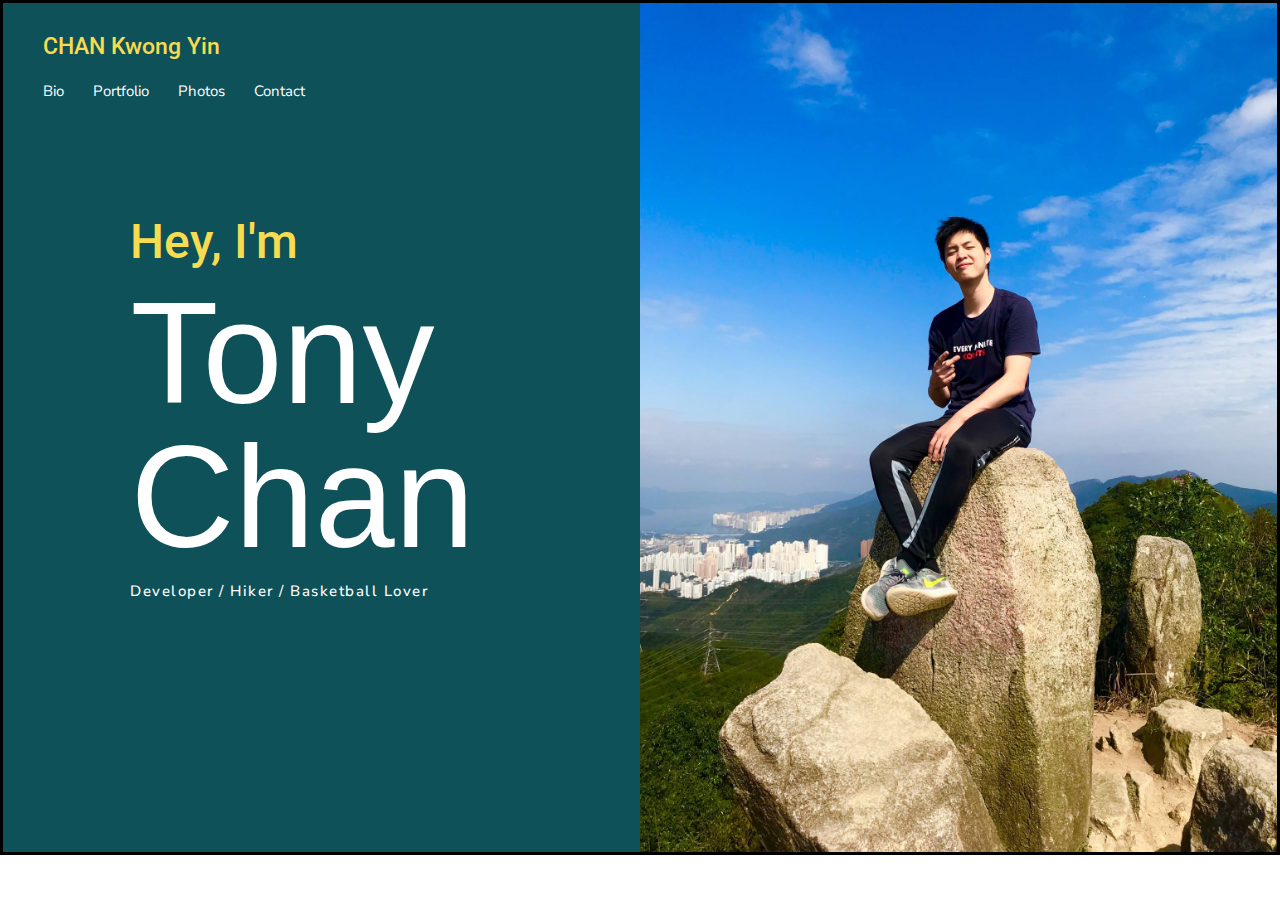
==== index.html @ 1cbf35b6 "init" ====
<!DOCTYPE html>
<html lang="en">
  <head>
    <meta charset="UTF-8" />
    <meta name="viewport" content="width=device-width, initial-scale=1.0" />
    <meta http-equiv="X-UA-Compatible" content="ie=edge" />
    <title>Tony Chan</title>
    <link rel="stylesheet" href="./css/bootstrap.min.css">
    </link>
    <link rel="stylesheet" href="./css/home.css">
    </link>
    <link rel="stylesheet" href="https://cdnjs.cloudflare.com/ajax/libs/font-awesome/4.7.0/css/font-awesome.min.css">
    <link href="https://fonts.googleapis.com/css?family=Roboto&display=swap" rel="stylesheet">
    <link href="https://fonts.googleapis.com/css?family=Nunito+Sans&display=swap" rel="stylesheet">

  </head>
  <body>
    <div class="container-fluid">
        <div class="row">
            <div class="col-lg-6" id="left">
                <nav>
                    <h1>CHAN Kwong Yin</h1>
                    <a href="#">Bio</a>
                    <a href="#">Portfolio</a>
                    <a href="#">Photos</a>
                    <a href="#">Contact</a>
                </nav>
            

                <div id="main">
                    <h3>Hey, I'm</h3>
                    <h1>Tony <br>Chan</h1>
                    <h6>Developer / Hiker / Basketball Lover</h6>
                </div>
            </div>
        <div class="col-lg-6">
            <div id="personal-image">
                <img src="./images/propic2.jpg" />
            </div>
        </div>
        </div>
    </div>
  </body>
</html>
---- css/home.css ----
.container-fluid {
  border-color: black;
  border-style: solid;
}

.col-sm-6,
.col-lg-6 {
  padding: 0;
}

img {
  width: 100%;
  /* height: 100vh; */
}

#left {
  background-color: #0e5159;
}
#personal-image {
  background-size: cover;
}

nav {
  margin: 30px 40px;
}

nav > h1 {
  color: #f7dc4f;
  font-size: 23px;
  margin-bottom: 18px;
}

nav a {
  margin-right: 25px;
  font-size: 15px;
  color: white;
  font-family: "Nunito Sans", sans-serif;
  transition: #f7dc4f 0.4s ease 0s;
}

#main {
  margin: 20%;
}

#main > h3 {
  color: #f7dc4f;
  font-size: 48px;
  font-family: "Roboto", sans-serif;
  line-height: 0.5em;
  padding-bottom: 20px;
}

#main > h1 {
  font-size: 144px;
  color: white;
  font-family: "Roboto-bold", sans-serif;
  line-height: 1em;
}

#main > h6 {
  color: white;
  line-height: 1.8em;
  font-size: 15px;
  letter-spacing: 1.5px;
  font-family: "Nunito Sans", sans-serif;
}

@media only screen and (max-width: 573px) {
  #main > h1 {
    font-size: 100px;
  }

  nav a {
    margin-right: 15px;
  }

  nav {
    margin-bottom: 20px;
  }
  #main > h6 {
    text-align: center;
  }
}
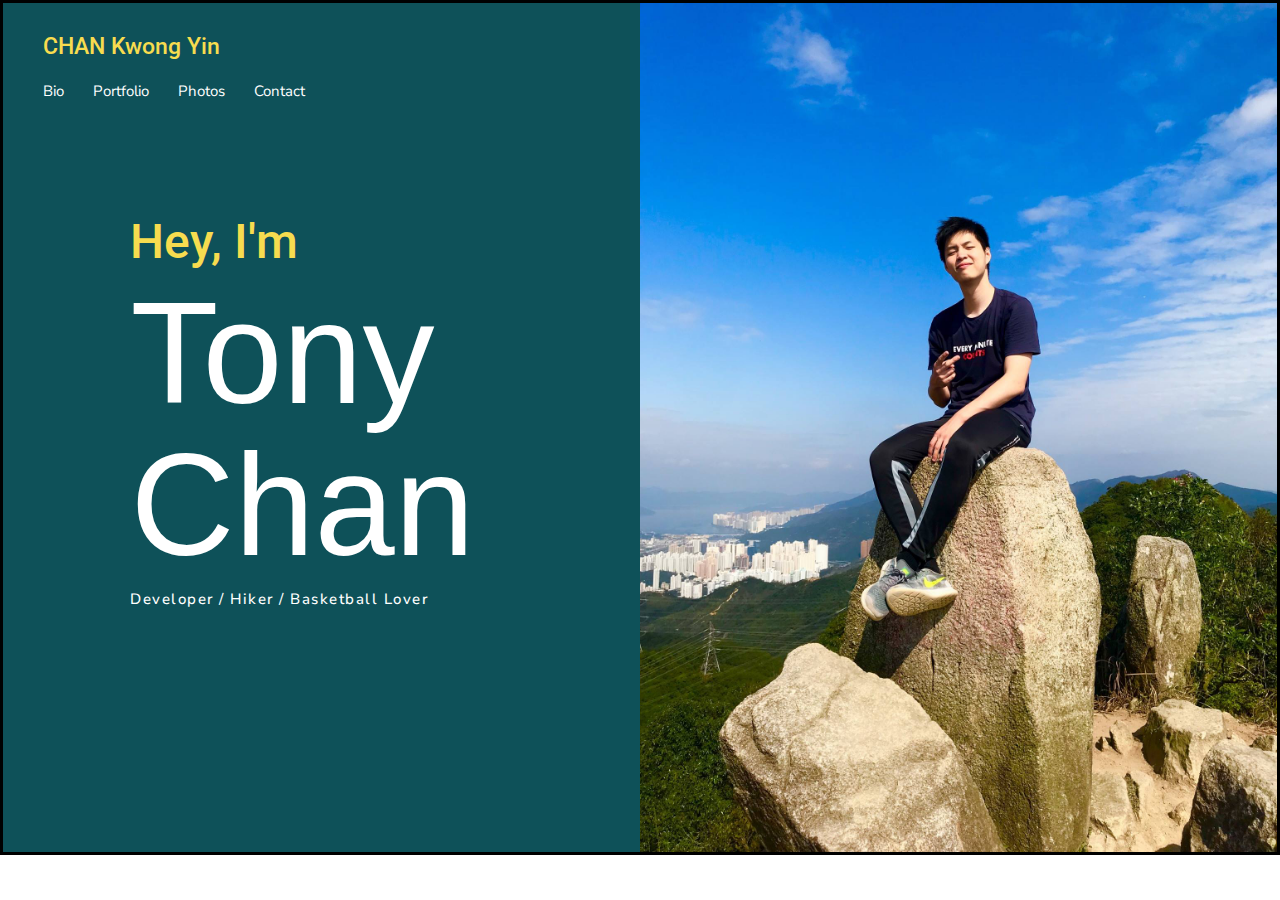
==== commit 675c08b3: "seperate the h1" ====
--- a/index.html
+++ b/index.html
@@ -29,7 +29,8 @@
 
                 <div id="main">
                     <h3>Hey, I'm</h3>
-                    <h1>Tony <br>Chan</h1>
+                    <h1>Tony </h1>
+                    <h1>Chan</h1>
                     <h6>Developer / Hiker / Basketball Lover</h6>
                 </div>
             </div>
--- a/css/home.css
+++ b/css/home.css
@@ -68,6 +68,7 @@
 @media only screen and (max-width: 573px) {
   #main > h1 {
     font-size: 100px;
+    line-height: 100px;
   }
 
   nav a {
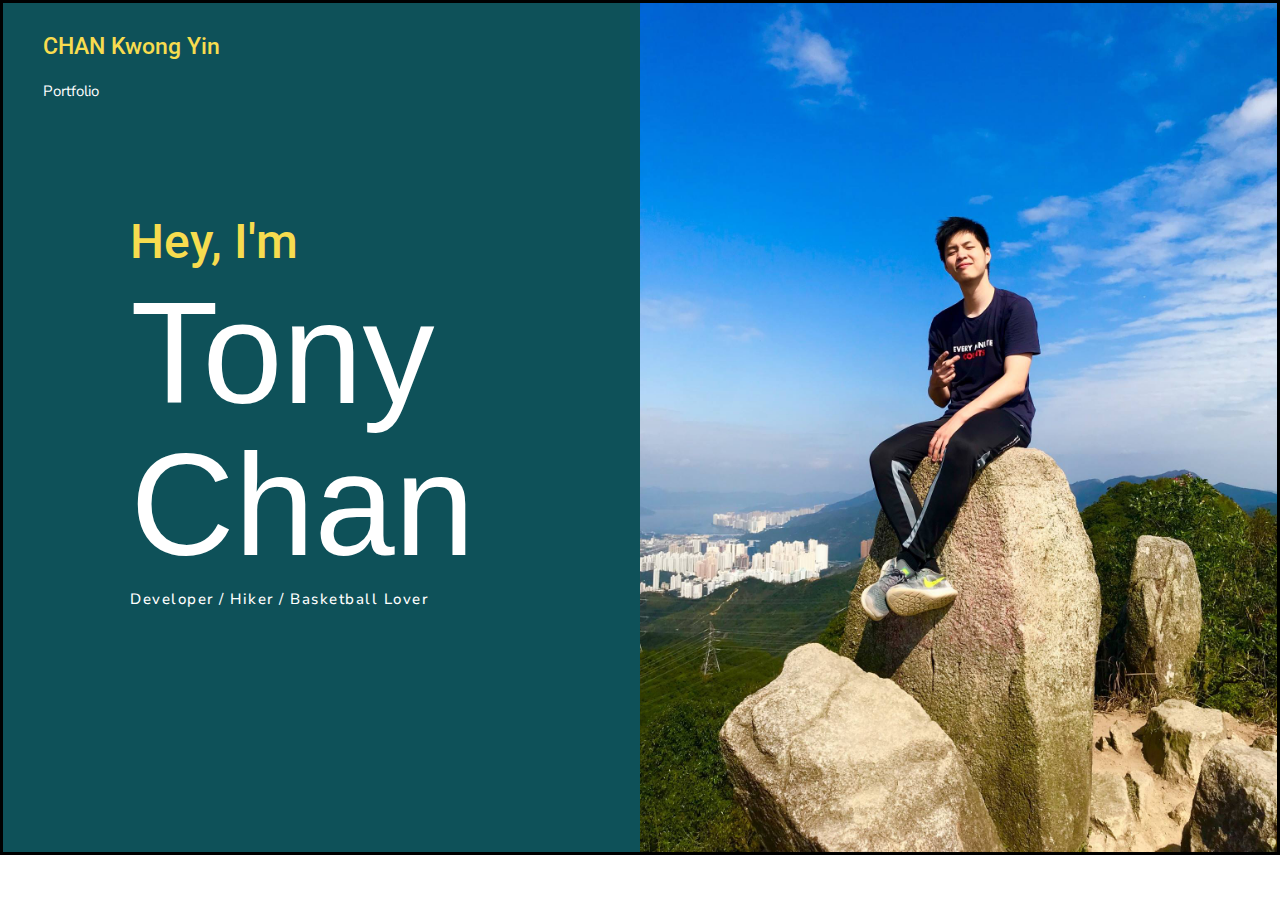
==== commit 095b005e: "add portfolio" ====
--- a/index.html
+++ b/index.html
@@ -20,10 +20,10 @@
             <div class="col-lg-6" id="left">
                 <nav>
                     <h1>CHAN Kwong Yin</h1>
-                    <a href="#">Bio</a>
-                    <a href="#">Portfolio</a>
-                    <a href="#">Photos</a>
-                    <a href="#">Contact</a>
+                    <!-- <a href="#">Bio</a> -->
+                    <a href="./pages/portfolio.html">Portfolio</a>
+                    <!-- <a href="#">Photos</a>
+                    <a href="#">Contact</a> -->
                 </nav>
             
 
